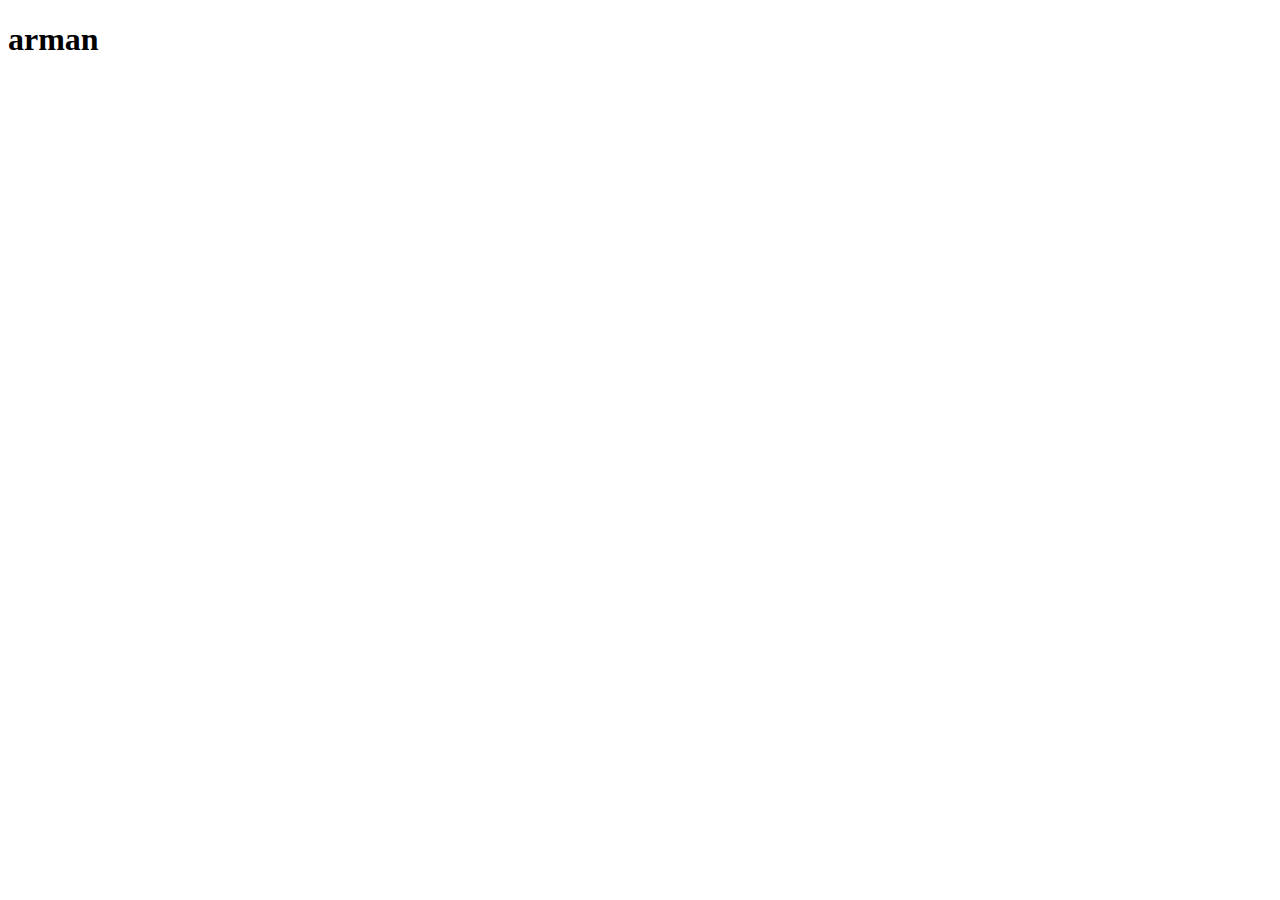
==== index.html @ d312b105 "save" ====
<!DOCTYPE html>
<html lang="en">
<head>
    <meta charset="UTF-8">
    <meta name="viewport" content="width=device-width, initial-scale=1.0">
    <title>Document</title>
    <link rel="stylesheet" href="index.css">
</head>
<body>
    <h1>arman</h1>
</body>
</html>
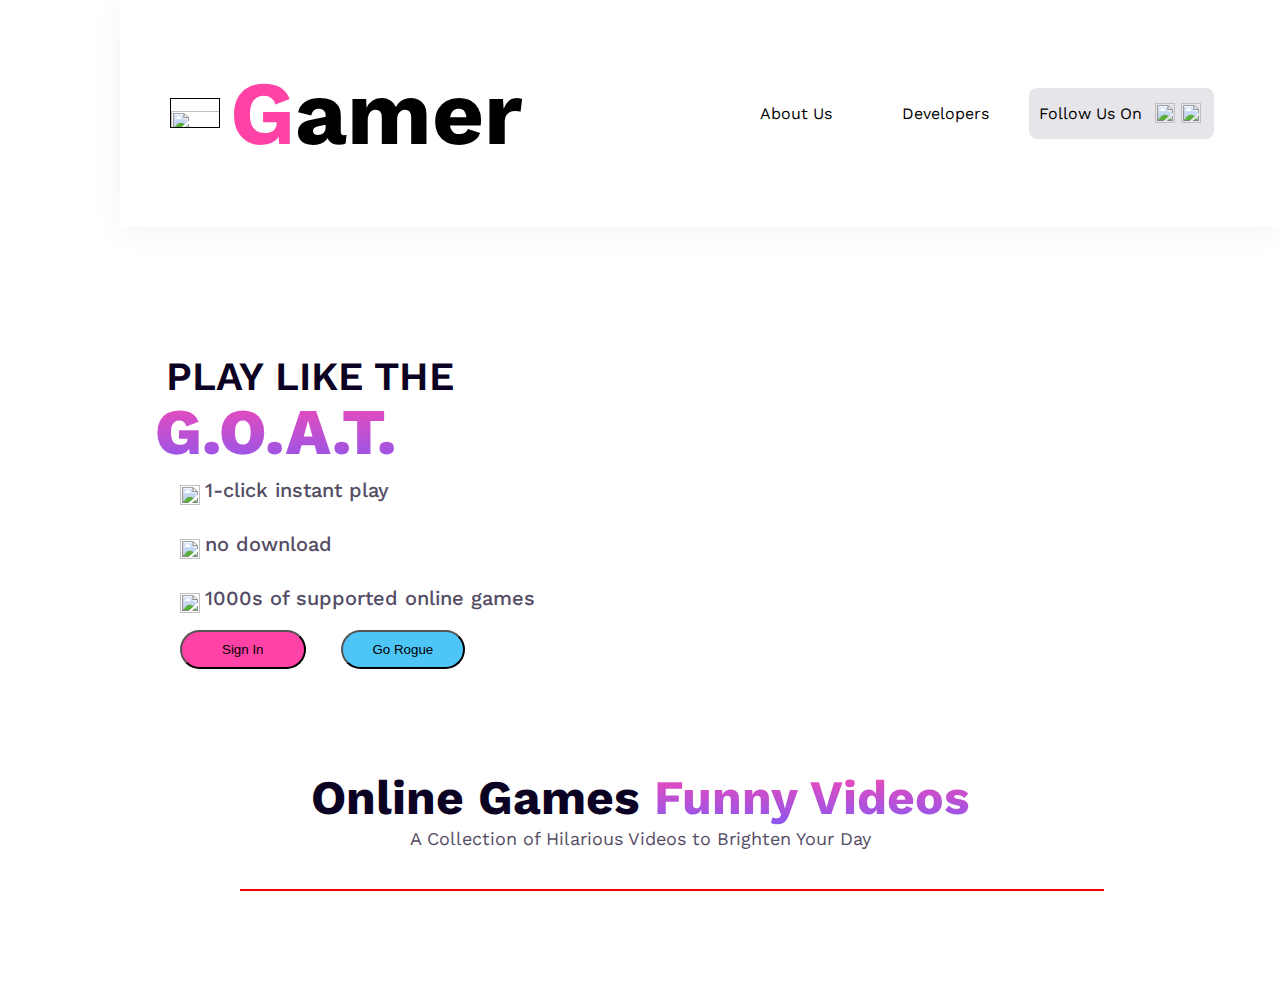
==== commit 22669807: "save online" ====
--- a/index.html
+++ b/index.html
@@ -7,6 +7,72 @@
     <link rel="stylesheet" href="index.css">
 </head>
 <body>
-    <h1>arman</h1>
+   <header>
+    <section>
+        <nav class="nav-container">
+<div class="nav-logo">
+<img src="./images/Frame.png" alt="">
+<h1><span class="redient">G</span>amer</h1>
+</div>
+<div class="nav-text">
+    <div class="nav-laft">
+        <p>About Us</p>
+        <p>Developers</p>
+        </div>
+           <div class="nav-right-contain">
+            <p class="color">Follow Us On </p> 
+            <img class="icon" src="./images/youtube (1).png" alt="">
+            <img class="icon" src="./images/tik-tok.png" alt="">
+          </div>        
+</div>
+    </nav>
+</section>
+   </header>
+   <main>
+<section>
+    <div class="main-continer">
+    <div class="main-text">
+<h1 class="main-tittle">Play Like The</h1>
+<h1 class="big-blood">G.O.A.T.</h1>
+
+<div class="png-1"><img src="./images/play_circle_FILL0_wght400_GRAD0_opsz48.png" alt=""><p> 1-Click instant play</p></div>
+<div class="png-2">
+   
+    <img src="./images/download_for_offline_FILL0_wght400_GRAD0_opsz48.png" alt=""> <p>
+       No Download</p>
+</div>
+<div class="png-3">
+    <img src="./images/group_FILL0_wght400_GRAD0_opsz48.png" alt=""><p> 1000s of supported online games</p>
+</div>
+
+<div class="btns">
+<button class="btn-1">Sign In</button>
+<button class="btn-2">Go Rogue</button>
+</div>
+    </div>
+    <div class="main-img">
+<img src="./images/Group 18.png" alt="">
+    </div>
+    </div>
+</section>
+
+<section class="online-game-container">
+    <div class="online-game-text">
+        <h1>Online Games <span class="praimary-color"> Funny Videos</span>
+        </h1>
+        <p>A Collection of Hilarious Videos to Brighten Your Day</p>
+    </div>
+    <div class="online-game-img">
+        <img src="./images/Rectangle 4.png" alt="">
+        <img src="./images/Rectangle 5.png" alt="">
+        <img src="./images/Rectangle 7.png" alt="">
+        <img src="./images/Rectangle 6.png" alt="">
+        
+    </div>
+</section>
+   </main>
+   <footer>
+
+   </footer>
 </body>
 </html>--- a/index.css
+++ b/index.css
@@ -0,0 +1,316 @@
+@import url('https://fonts.googleapis.com/css2?family=Dancing+Script:wght@700&family=Lato&family=Work+Sans:wght@600&display=swap');
+
+
+*{box-sizing: border-box;}
+body{
+    margin: 0px ;
+    padding: 0px ;
+    max-width: 1400px;
+    font-family: 'Work Sans', sans-serif;
+ 
+}
+
+.nav-container{
+
+    display: flex;
+margin-left: 120px;
+box-shadow: 0px 4px 30px 0px rgba(0, 0, 0, 0.05);
+
+}
+
+
+.nav-logo{
+    align-items: center;
+    display: flex;
+    width: 50%;
+    /* border: 1px solid red; */
+gap: 10px;
+font-size: 45px;
+font-weight: bolder;
+padding-left: 50px;
+
+}
+.redient{
+    background: var(--linear, linear-gradient(90deg, #FF42A5 0%, #FF42A5 100%));
+background-clip: text;
+-webkit-background-clip: text;
+-webkit-text-fill-color: transparent;
+}
+.nav-logo img{
+border: 1px solid;
+height: 30px;
+width: 50px;
+}
+.nav-text{
+    display: flex;
+    align-items: center;
+    gap:0px;
+    /* width: 50%; */
+    
+}
+.nav-laft{
+    display: flex;
+    gap: 10px;
+
+}
+.nav-laft p{
+    padding-left: 40px;
+   margin-left: 20px
+   
+}
+.nav-right-contain{
+    display: flex;
+    margin: 0px 10px;
+    align-items: center;
+    margin-left: 40px;
+  padding:0px 10px ;
+  
+border-radius: 8px;
+background: rgba(11, 2, 35, 0.10);
+
+
+}
+.nav-right-contain p{
+ padding-right: 10px;
+}
+.nav-right-contain img{
+width: 20px;
+height: 20px;
+margin: 0px 3px;
+
+}
+
+
+
+.follow{
+    border-radius: 8px;
+    background: rgba(11, 2, 35, 0.10);
+}
+
+
+
+
+
+
+
+.main-continer{
+    display: flex;
+    fill: linear-gradient(223deg, rgba(140, 87, 238, 0.03) 0%, rgba(241, 68, 174, 0.03) 100%);
+   
+}
+.main-img{
+    width: 50%;
+
+ padding-right: 50px;
+
+}
+.main-tittle{
+    color: #0B0223;
+text-align: center;
+font-size: 40px;
+font-weight: 600;
+text-transform: uppercase;
+padding-right: 20px;
+margin-bottom: -50px;
+
+}
+.big-blood{
+    text-align: center;
+font-size: 65px;;
+font-weight: 800;
+padding-right: 90px;
+text-transform: uppercase;
+margin-bottom: -2px;
+background: linear-gradient(180deg, #F948B2 0%, #8758F1 100%);
+background-clip: text;
+-webkit-background-clip: text;
+-webkit-text-fill-color: transparent;
+
+}
+.main-img img{
+
+    width: 100%;
+
+}
+.main-text{
+    width: 50%; 
+margin-top: 100px;
+
+  
+ 
+}
+.main-text p {
+margin-top:10px;
+
+
+ 
+}
+
+.png-1,.png-2,.png-3{display: flex;
+    align-items: center;
+    color: #534C64;
+font-size: 20px;
+font-weight: 500;
+text-transform: lowercase;
+margin-left:180px;
+
+}
+.png-1 img,.png-2 img,.png-3 img{
+    width: 20px;
+    height: 20px;   
+     margin-right: 5px;
+
+   
+}
+.btn-1{
+    display: inline-flex;
+padding: 10px 40px;
+border-radius: 48px;
+background: var(--linear, linear-gradient(90deg, #FF42A5 0%, #FF42A5 100%));
+margin-right: 30px;
+margin-left:180px;
+}
+.btn-2{
+    display: inline-flex;
+padding: 10px 30px;
+border-radius: 48px;
+background: #4EC5F7;
+margin-right: 30px;
+
+}
+.online-game-container{
+    margin: 100px;
+}
+.online-game-text h1{
+    color: #0B0223;
+text-align: center;
+font-size: 48px;
+font-weight: 700;
+}
+.praimary-color{
+    background: linear-gradient(180deg, #F948B2 0%, #8758F1 100%);
+background-clip: text;
+-webkit-background-clip: text;
+-webkit-text-fill-color: transparent;
+font-size: 48px;
+font-weight: 700;
+
+}
+.online-game-text p{
+    color: #534C64;
+text-align: center;
+font-size: 18px;
+font-weight: 400;
+margin-top: -30px;
+margin-bottom: 40px;
+}
+
+.online-game-img img{
+    width:100%;
+   
+}
+
+
+
+.online-game-img{
+    display: grid;
+   width: 80%;
+   gap: 20px;
+   margin: 20px 140px;
+   border: 1px solid red;
+    grid-template-columns: repeat(4,1fr);
+}
+
+
+
+
+
+
+
+
+
+
+
+
+
+
+
+
+
+
+
+
+
+
+
+
+
+
+
+
+
+
+
+
+
+@media screen and (max-width:600px) {
+
+    .nav-container{
+   max-width: 425px;
+   margin-left: 0px;
+flex-direction: column;
+padding-left: 20px;
+width:100%;
+border: 1px solid red
+;
+    }
+    .nav-logo{
+        /* border: 1px solid red ; */
+     width: 100%;
+        font-size: 30px;
+        padding-left: 80px;
+  margin: 30px 0px;
+  
+    }
+    .nav-text{
+  display: block;
+        margin-top: 60px;
+        display: block;
+flex-direction: column;
+padding-top: 10px;
+
+
+  
+    }
+
+    .nav-laft p{
+        margin-left:30px;
+    }
+    
+    .nav-laft{
+     display: block;  
+margin-left: 50px;
+margin-top:-100px;
+    }
+    
+    .nav-right-contain{
+        margin-left: 0px;
+        width: 46%;
+        margin-left: 80px;
+        margin-top: 40px;
+        padding: 0px 10px;
+       
+    }
+
+    .main-continer{
+        flex-direction: column-reverse;
+        
+    }
+    .main-img {
+        width: 100%;
+    }
+
+
+
+
+}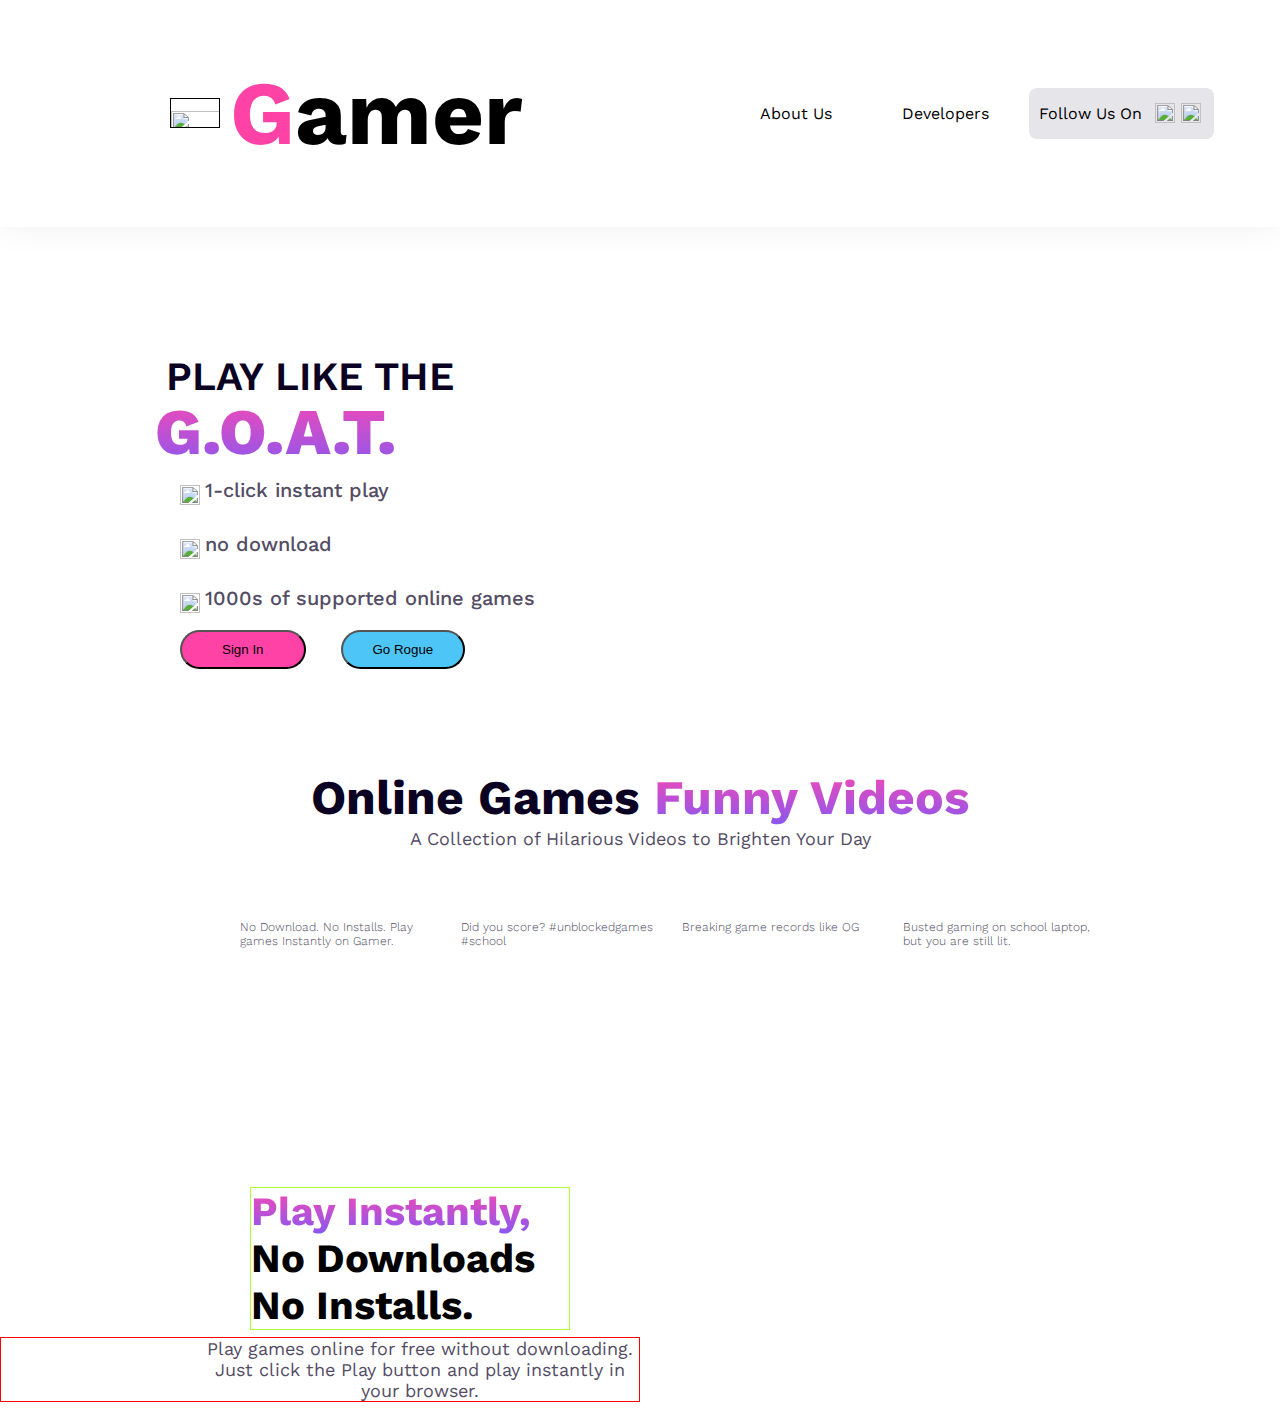
==== commit e9f3ea37: "save online game" ====
--- a/index.html
+++ b/index.html
@@ -2,8 +2,9 @@
 <html lang="en">
 <head>
     <meta charset="UTF-8">
+    <link rel="shortcut icon" type="x-icon" href="./images/Frame.png">
     <meta name="viewport" content="width=device-width, initial-scale=1.0">
-    <title>Document</title>
+    <title style="color: rebeccapurple;"> Gamer</title>
     <link rel="stylesheet" href="index.css">
 </head>
 <body>
@@ -20,7 +21,7 @@
         <p>Developers</p>
         </div>
            <div class="nav-right-contain">
-            <p class="color">Follow Us On </p> 
+            <p>Follow Us On </p> 
             <img class="icon" src="./images/youtube (1).png" alt="">
             <img class="icon" src="./images/tik-tok.png" alt="">
           </div>        
@@ -63,11 +64,37 @@
         <p>A Collection of Hilarious Videos to Brighten Your Day</p>
     </div>
     <div class="online-game-img">
-        <img src="./images/Rectangle 4.png" alt="">
+      <div class="pic-1">  <img src="./images/Rectangle 4.png" alt="">
+        <p>No Download. No Installs. Play games Instantly on Gamer.</p></div>
+      <div class="pic-1">
         <img src="./images/Rectangle 5.png" alt="">
+        <p>Did you score? #unblockedgames #school</p>
+      </div>
+      <div class="pic-1">
         <img src="./images/Rectangle 7.png" alt="">
-        <img src="./images/Rectangle 6.png" alt="">
-        
+        <p>Breaking game records like OG</p></div>
+      <div class="pic-1">
+        <img src="./images/Rectangle 6.png" alt=""> 
+        <p>Busted gaming on school laptop, but you are still lit.</p>
+</div>
+    
+       
+    </div>
+</section>
+<section>
+    <div class="play-section-container">
+<div class="play-details">
+ <h1>
+    <span class="color">Play Instantly,</span>
+    No Downloads
+    No Installs.
+ </h1>
+ <p>Play games online for free without downloading. Just click the Play button and play instantly in your browser.</p>
+</div>
+<div class="play-img">
+<img class="img-1" src="./images/Rectangle 55.png" alt="">
+<img class="img-2" src="./images/Rectangle 66.png" alt="">
+</div>
     </div>
 </section>
    </main>
--- a/index.css
+++ b/index.css
@@ -13,7 +13,7 @@
 .nav-container{
 
     display: flex;
-margin-left: 120px;
+padding-left: 120px;
 box-shadow: 0px 4px 30px 0px rgba(0, 0, 0, 0.05);
 
 }
@@ -95,8 +95,10 @@
 
 .main-continer{
     display: flex;
+  
+}
+.main-text{
     fill: linear-gradient(223deg, rgba(140, 87, 238, 0.03) 0%, rgba(241, 68, 174, 0.03) 100%);
-   
 }
 .main-img{
     width: 50%;
@@ -196,6 +198,13 @@
 font-weight: 700;
 
 }
+.online-game-container p{
+    color: #534C64;
+font-size: 12px;
+font-weight: 300;
+
+
+}
 .online-game-text p{
     color: #534C64;
 text-align: center;
@@ -211,16 +220,74 @@
 }
 
 
-
 .online-game-img{
     display: grid;
    width: 80%;
    gap: 20px;
    margin: 20px 140px;
-   border: 1px solid red;
     grid-template-columns: repeat(4,1fr);
 }
 
+.play-section-container{
+    max-width: 1400px;
+    display: flex;
+}
+
+.play-details{
+    width: 50%;
+
+    align-items: center;
+ justify-content: center;
+    margin-top: 100px;
+ ;
+}
+
+.play-img{
+
+width: 50%;
+position: relative;
+
+
+}
+.play-img .img-1{
+width: 70%;
+margin:40px 100px;
+
+}
+
+.play-img .img-2{
+   width: 30%;
+    position: absolute;
+bottom:0px;
+left: 40px;
+   
+}
+.play-details h1{
+    font-size: 40px;
+    font-weight: 700;
+    border: 1px solid greenyellow;
+    width: 50%;
+    margin-left: 250px;
+}
+.play-details p{
+    border: 1px solid red;
+    padding-left: 200px;
+    margin-top: -20px;
+    color: #534C64;
+text-align: center;
+font-size: 18px;
+font-weight: 400;
+
+}
+.color{
+background: linear-gradient(180deg,#F948B2 0%,#8758F1 100%);
+color: transparent;
+background-clip: text;
+-webkit-background-clip: text;
+
+}
+
+
 
 
 
@@ -255,14 +322,17 @@
 
 @media screen and (max-width:600px) {
 
+
     .nav-container{
-   max-width: 425px;
+        max-width: 425px;
    margin-left: 0px;
 flex-direction: column;
 padding-left: 20px;
-width:100%;
-border: 1px solid red
+/* display: none; */
+border: 1px solid red;
+
 ;
+
     }
     .nav-logo{
         /* border: 1px solid red ; */
@@ -304,13 +374,48 @@
 
     .main-continer{
         flex-direction: column-reverse;
+        max-width: 425px;
+        /* display: none; */
+        border: 1px solid rebeccapurple;
+    }
+    .main-img {
+       
+        width: 100%;
+        margin-top: 70px;
+    }
+    .main-text{
+        border: 2px solid blue;
+      width: 100%;
+    }
+ 
+    .png-1,.png-2,.png-3{
+margin-left: 50px;
+
+    }
+    .btn-1{
+        margin-left: 50px;
+        margin-right: 10px;
+    }
+
+
+
+.online-game-container{
+    max-width: 405px;
+        border: 1px solid rebeccapurple;
+        width: 100%;
+    margin: 0px;
+    /* display: none; */
+    
+    }
+    .online-game-img{
+     grid-template-columns:repeat(1,1fr);
+        margin: 40px auto;
         
     }
-    .main-img {
-        width: 100%;
-    }
-
-
-
-
-}+  
+    .online-game-img img{
+        margin-top: 20px;
+
+    }
+  
+}
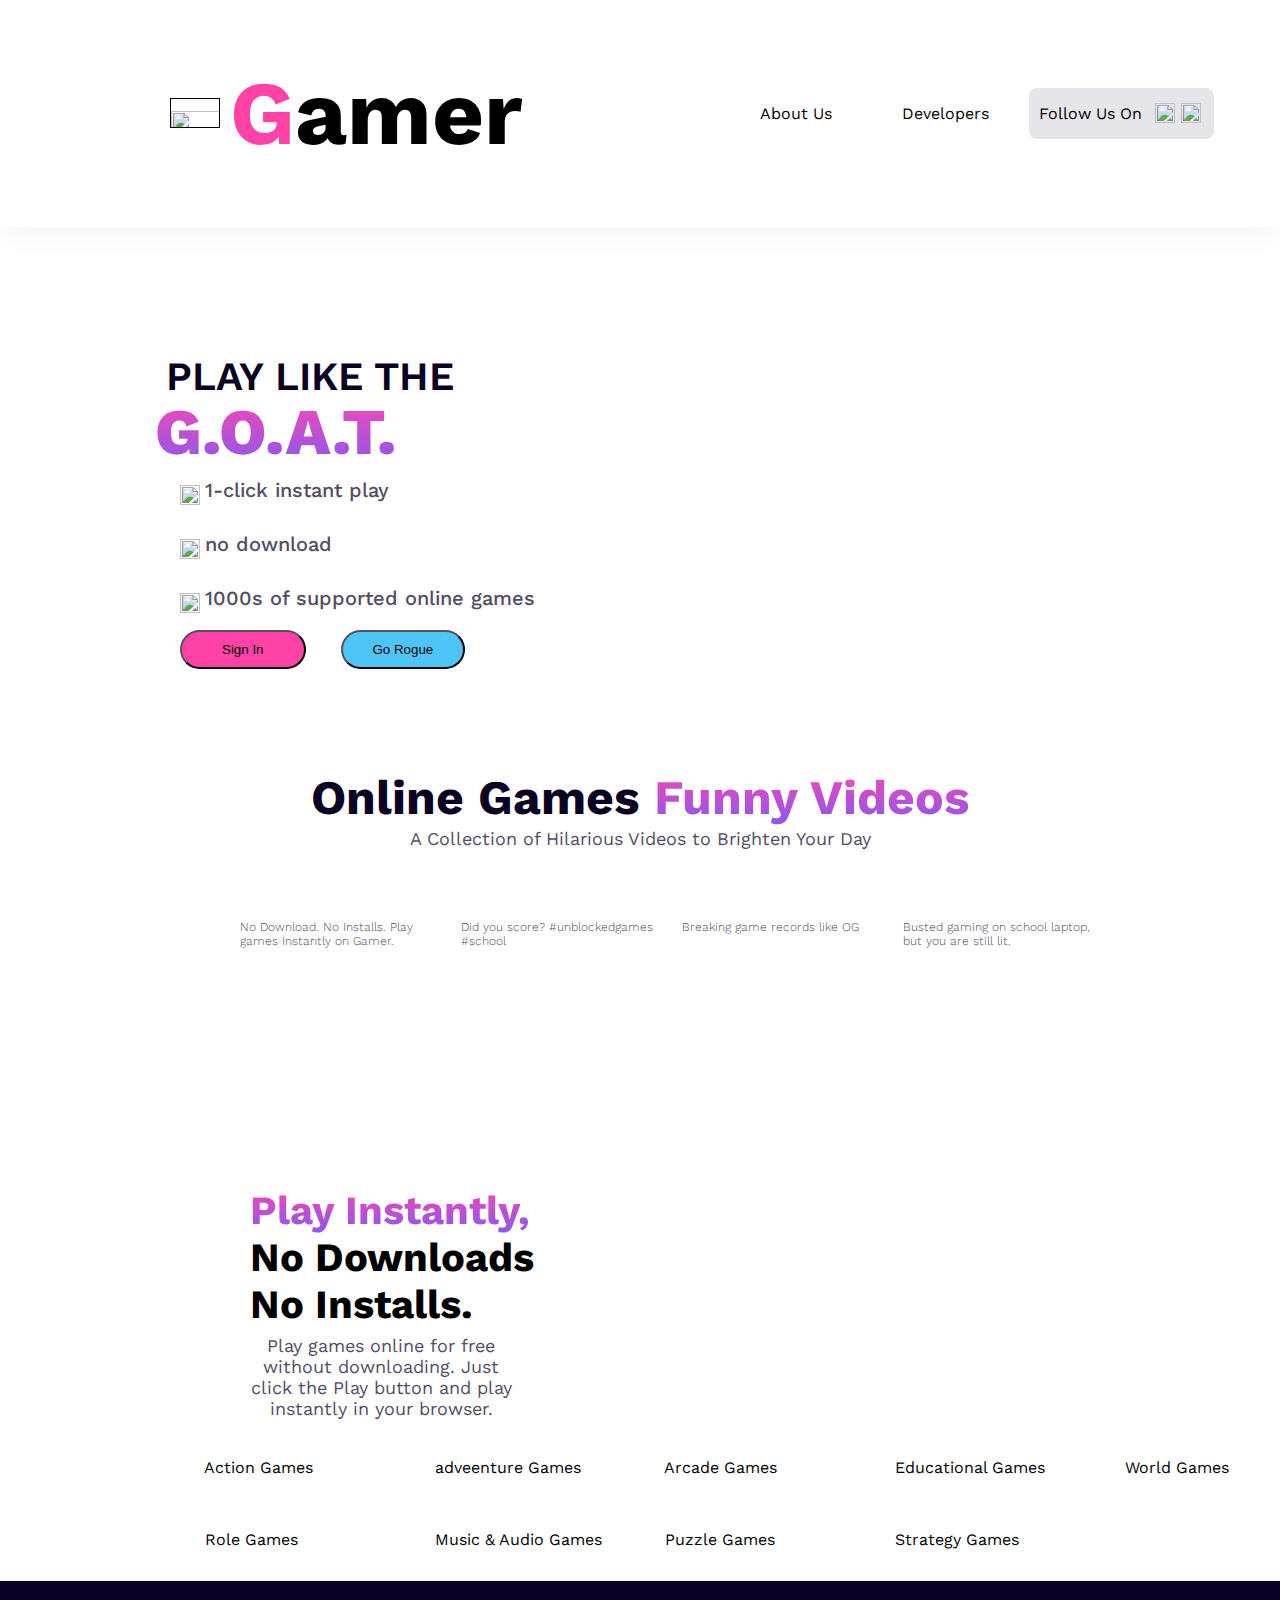
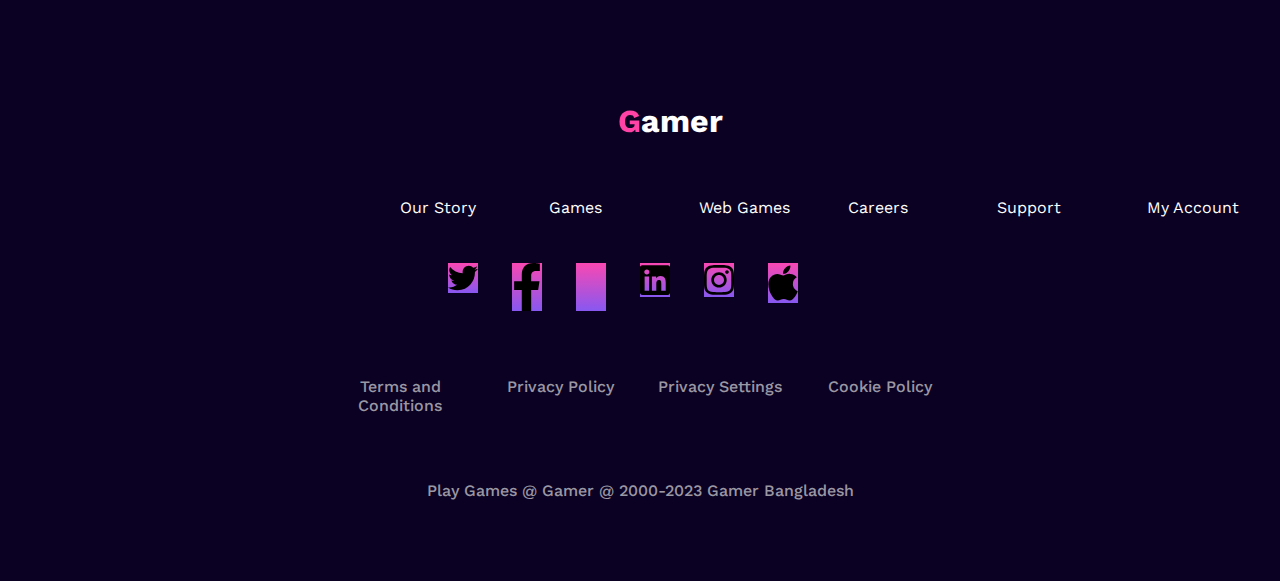
==== commit d0197577: "save assaignmeant" ====
--- a/index.html
+++ b/index.html
@@ -58,14 +58,34 @@
 </section>
 
 <section class="online-game-container">
+    
+    <div class="playing-icon">
+        <img src="./images/play_circle_FILL0_wght400_GRAD0_opsz48.png" alt="">
+    </div>
+    
+    <div class="playing-icon-2">
+        <img src="./images/play_circle_FILL0_wght400_GRAD0_opsz48.png" alt="">
+    </div>
+    
+    <div class="playing-icon-3">
+        <img src="./images/play_circle_FILL0_wght400_GRAD0_opsz48.png" alt="">
+    </div>
+    
+    <div class="playing-icon-4">
+        <img src="./images/play_circle_FILL0_wght400_GRAD0_opsz48.png" alt="">
+    </div>
+
     <div class="online-game-text">
         <h1>Online Games <span class="praimary-color"> Funny Videos</span>
         </h1>
         <p>A Collection of Hilarious Videos to Brighten Your Day</p>
     </div>
+
     <div class="online-game-img">
+        
       <div class="pic-1">  <img src="./images/Rectangle 4.png" alt="">
         <p>No Download. No Installs. Play games Instantly on Gamer.</p></div>
+        
       <div class="pic-1">
         <img src="./images/Rectangle 5.png" alt="">
         <p>Did you score? #unblockedgames #school</p>
@@ -97,9 +117,58 @@
 </div>
     </div>
 </section>
+
+<section>
+    <div class="buttton-comntainer">
+       <p> <img src="./images/Rectangle 11.png" alt=""> Action Games</p>
+     <p>    <img src="./images/Rectangle 12.png" alt=""> adveenture Games</p>
+       <p> <img src="./images/Rectangle 13.png" alt="">  Arcade Games</p>
+        <p> <img src="./images/Rectangle 14.png" alt=""> Educational Games</p>
+         <p><img src="./images/Rectangle 15.png" alt=""> World Games</p>
+           <p>  <img src="./images/Rectangle 16.png" alt=""> Role Games</p>
+       <p>  <img src="./images/Rectangle 17.png" alt=""> Music & Audio Games</p>
+        <p><img src="./images/Rectangle 18.png" alt="">  Puzzle Games</p>
+        <p><img src="./images/Rectangle 19.png" alt=""> Strategy Games</p>
+
+       
+    </div>
+
+</section>
    </main>
    <footer>
+<section>
+    <div class="fotter-container">
+       <div class="fotter-tittle">
+<img src="./images/Frame.png" alt="">
+<h1><span  class="redient">G</span>amer</h1>
+       </div> 
+       <div class="fotter-name">
+        <p>Our Story</p>
+<p>Games</p>
+<p>Web Games</p>
+<p>Careers</p>
+<p>Support</p>
+<p>My Account</p>
+       </div>
+       <div class="fotter-img">
+<img src="./images/twitter.svg" alt="">
+<img src="./images/facebook-f.svg" alt="">
+<img src="./images/youtube (1).png" alt="">
+<img src="./images/linkedin.svg" alt="">
+<img src="./images/instagram.svg" alt="">
+<img src="./images/apple.svg" alt="">
 
+       </div>
+       <div class="fotter-drescripsion">
+     
+        <p>Terms and Conditions</p>
+        <p>Privacy Policy</p>
+        <p>Privacy Settings</p>
+        <p>Cookie Policy</p>
+       </div>
+       <h5>Play Games @ Gamer @ 2000-2023 Gamer Bangladesh</h5>
+    </div>
+</section>
    </footer>
 </body>
 </html>--- a/index.css
+++ b/index.css
@@ -5,12 +5,12 @@
 body{
     margin: 0px ;
     padding: 0px ;
+    font-family: 'Work Sans', sans-serif;
+ 
+}
+
+.nav-container{
     max-width: 1400px;
-    font-family: 'Work Sans', sans-serif;
- 
-}
-
-.nav-container{
 
     display: flex;
 padding-left: 120px;
@@ -94,6 +94,8 @@
 
 
 .main-continer{
+    max-width: 1400px;
+
     display: flex;
   
 }
@@ -182,6 +184,8 @@
 }
 .online-game-container{
     margin: 100px;
+    max-width: 1400px;
+
 }
 .online-game-text h1{
     color: #0B0223;
@@ -205,6 +209,57 @@
 
 
 }
+
+.playing-icon-2{
+    position: absolute;
+  top: 60%;
+  left: 80%;
+  background-size: cover;
+}
+.playing-icon{
+    position: absolute;
+    top: 60%;
+    left: 20%;
+
+  background-size: cover;
+}
+.playing-icon-3{
+    position: absolute;
+ top: 60%;
+left: 40%;
+  background-size: cover;
+
+}
+.playing-icon-4{
+    position: absolute;
+  top: 60%;
+  left: 60%;
+ 
+  background-size: cover;
+
+}
+
+.playing-icon-2 img{
+    width: 30px;
+  
+}
+.playing-icon-3 img{
+    width: 30px;
+  
+}
+.playing-icon-4 img{
+    width: 30px;
+  
+}
+.playing-icon img{
+    width: 30px;
+  
+}
+.online-game-container{
+    position: relative;
+}
+ .online-game-text{
+ }
 .online-game-text p{
     color: #534C64;
 text-align: center;
@@ -218,9 +273,14 @@
     width:100%;
    
 }
+.online-game-img img:hover{
+cursor: cell;
+
+}
 
 
 .online-game-img{
+ 
     display: grid;
    width: 80%;
    gap: 20px;
@@ -231,6 +291,9 @@
 .play-section-container{
     max-width: 1400px;
     display: flex;
+    max-width: 1400px;
+
+
 }
 
 .play-details{
@@ -265,18 +328,18 @@
 .play-details h1{
     font-size: 40px;
     font-weight: 700;
-    border: 1px solid greenyellow;
     width: 50%;
     margin-left: 250px;
 }
 .play-details p{
-    border: 1px solid red;
-    padding-left: 200px;
+    padding-left: 250px;
     margin-top: -20px;
     color: #534C64;
 text-align: center;
 font-size: 18px;
 font-weight: 400;
+margin-right:10px;
+width: 80%;
 
 }
 .color{
@@ -288,6 +351,118 @@
 }
 
 
+.buttton-comntainer{
+    display: grid;
+    max-width: 1400px;
+
+    align-items: center;
+    grid-template-columns: repeat(5,230px);
+ width: 100%;
+ padding-left: 180px;
+
+
+ 
+}
+.buttton-comntainer p{
+    height: 40px;
+    padding-left: 20px;
+    padding-top:5px;
+
+}
+.buttton-comntainer p:hover {
+    border: 1px solid red;
+    border-radius: 50px;
+background: #FFF;
+color: red;
+cursor:pointer;
+}
+
+.buttton-comntainer img{
+ 
+   width: 30px;
+ 
+ margin-bottom: -10px;
+
+}
+
+
+.fotter-container{
+    background-color:#0B0223 ; 
+     color: white;
+height: 600px;
+width: auto;
+}
+.fotter-container h5{
+    color: rgba(255, 255, 255, 0.60);
+text-align: center;
+font-size: 16px;
+margin-top: 0px
+;font-weight: 500;
+margin-bottom:100px ;
+
+}
+.fotter-tittle{
+    display: flex;
+    justify-content: center;
+    margin-top: 70px;
+    padding-top: 100px;
+  margin: 0px auto;
+
+  
+}
+.fotter-tittle img{
+    width:50px;
+ margin-right: 10px;
+}
+
+.fotter-name{
+    display: grid;
+    grid-template-columns: repeat(6,1fr);
+margin-left: 400px;
+width: 70%;
+margin-top: 20px;
+}
+
+.fotter-img{
+    justify-content: center;
+   display: grid;
+   grid-template-columns: repeat(6,1fr);
+ width:30%;
+ margin: 30px auto;
+ 
+}
+.fotter-img img{
+    width: 30px;
+    background: linear-gradient(180deg, #F948B2 0%, #8758F1 100%);
+    background-clip:image;
+    -webkit-background-clip: image;
+    -webkit-text-fill-color: transparent;
+
+
+}
+
+
+.fotter-drescripsion{
+    display: grid;
+    justify-content: center;
+ grid-template-columns: repeat(4,1fr);
+ margin: 50px auto;
+    width: 50%;
+
+}
+.fotter-drescripsion p{
+    color: rgba(255, 255, 255, 0.60);
+text-align: center;
+font-size: 16px;
+font-weight: 500;
+}
+
+
+
+
+
+
+
 
 
 
@@ -324,18 +499,14 @@
 
 
     .nav-container{
-        max-width: 425px;
    margin-left: 0px;
 flex-direction: column;
 padding-left: 20px;
-/* display: none; */
-border: 1px solid red;
 
 ;
 
     }
     .nav-logo{
-        /* border: 1px solid red ; */
      width: 100%;
         font-size: 30px;
         padding-left: 80px;
@@ -374,17 +545,15 @@
 
     .main-continer{
         flex-direction: column-reverse;
-        max-width: 425px;
-        /* display: none; */
-        border: 1px solid rebeccapurple;
+        margin-left: 30px;
     }
     .main-img {
        
         width: 100%;
         margin-top: 70px;
+       
     }
     .main-text{
-        border: 2px solid blue;
       width: 100%;
     }
  
@@ -400,11 +569,11 @@
 
 
 .online-game-container{
-    max-width: 405px;
-        border: 1px solid rebeccapurple;
+
         width: 100%;
     margin: 0px;
-    /* display: none; */
+    margin-left: 20px;
+ 
     
     }
     .online-game-img{
@@ -417,5 +586,83 @@
         margin-top: 20px;
 
     }
-  
-}
+
+.play-section-container{
+    flex-direction: column; padding-left: 30px;
+}
+  
+  .play-details{
+    margin-top: 10px ;
+    justify-content: center;
+    width: 100%;}
+    .play-details h1{
+        font-size: 25px;
+        margin-left: 120px;
+        margin-bottom: 40px;
+    }
+  .play-details p{
+    padding-left: 0px ;
+    width: 110%;
+    font-size: 1.2rem;
+
+
+  }.play-img .img-1{
+    width: 110%;
+ margin:30px 100px;
+  }
+
+.play-img .img-2{
+    width: 40%;
+    left: 80px;
+    bottom: 30px;
+}
+
+
+.buttton-comntainer{
+    grid-template-columns: repeat(3,1fr);
+    padding-left: 0px;
+    width: 100%;
+}
+.buttton-comntainer p{
+    padding-left: 18px ;
+    font-size: 8px;
+    padding-top: 10px;
+
+   
+    
+}
+.buttton-comntainer img{
+width: 20px;
+}
+
+
+
+
+.fotter-container{
+width: auto;
+height: auto;
+}
+
+.fotter-name{
+margin:0px auto ;
+    grid-template-columns: repeat(3,1fr);
+}
+.fotter-img{
+    grid-template-columns:repeat(3,1fr);
+    gap: 20px;
+    width: 60%;
+  
+}
+
+.fotter-drescripsion{
+    grid-template-columns: repeat(2,1fr);
+  
+   width: 100%;
+}
+.fotter-container h5{
+margin: 0px auto;
+margin-bottom: 50px;
+   width: 60%;
+
+}
+}
